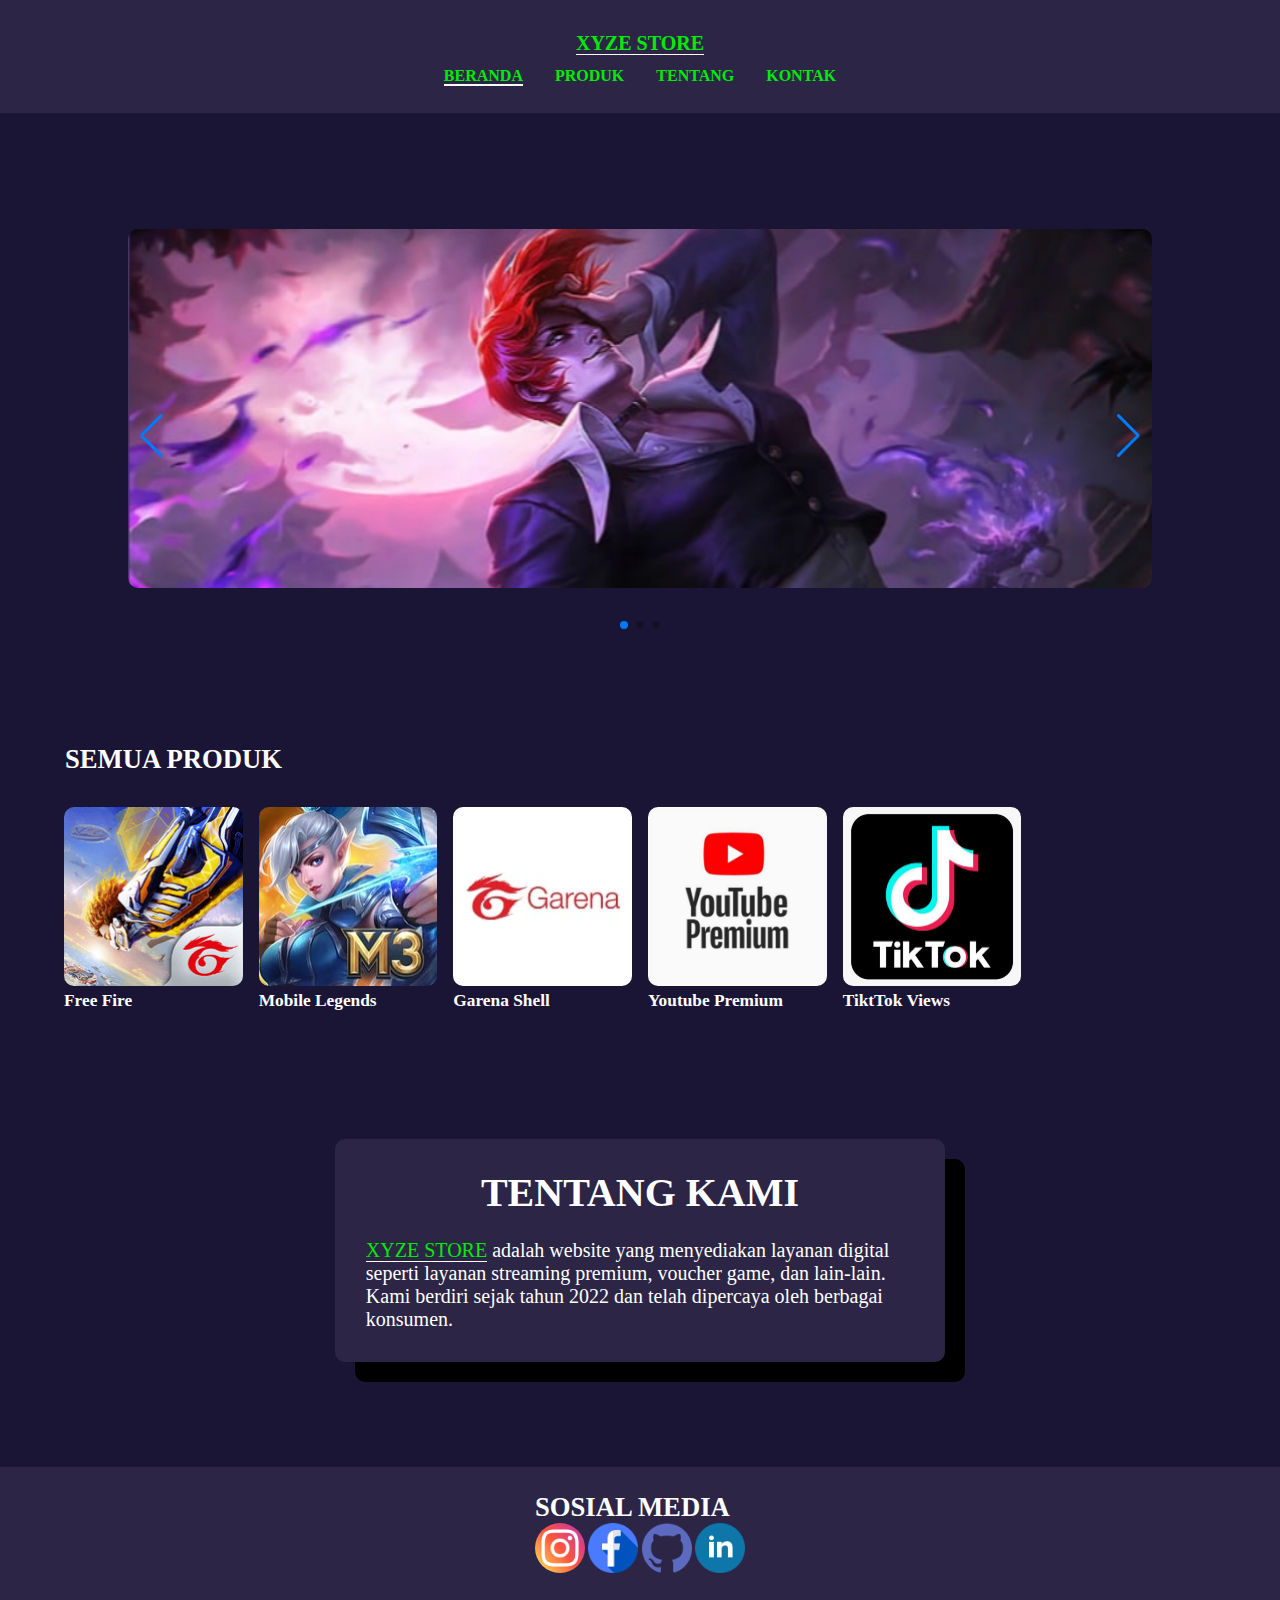
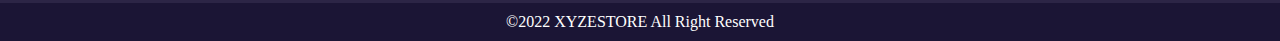
==== index.html @ e4077cc8 "first commit" ====
<!DOCTYPE html>
<html lang="en">
<head>
    <meta charset="UTF-8">
    <meta http-equiv="X-UA-Compatible" content="IE=edge">
    <meta name="viewport" content="width=device-width, initial-scale=1.0">
    <title>XYZE STORE</title>
    <link rel="stylesheet" href="style.css">
    <link rel="icon" href="images/logo.jpeg">
    <link rel="stylesheet" href="https://unpkg.com/swiper@8/swiper-bundle.min.css"/>
</head>
<body>
<!-- start header -->
    <header>
        <a href="" class="title">XYZE STORE</a>
        <!-- <input type="search" name="" id="" class="search-input" placeholder="Cari sesuatu disini...">
        <button type="submit" class="search-submit">CARI</button> -->
        <nav>
            <ul>
                <li class="active"><a class="menu" href="#">BERANDA</a></li>
                <li><a class="menu" href="#produk">PRODUK</a></li>
                <li><a class="menu" href="#tentang">TENTANG</a></li>
                <li><a class="menu" href="#kontak">KONTAK</a></li>
            </ul>
        </nav>
    </header>
<!-- end header -->



<!-- image slider -->
<div class="container">
    <div class="swiper">
        <div class="swiper-wrapper">

            <div class="swiper-slide"><a href="#"><img src="images/slide-1.jpg" alt=""></a></div>
            <div class="swiper-slide"><a href="#"><img src="images/slide-2.jpg" alt=""></a></div>
            <div class="swiper-slide"><a href="#"><img src="images/garena-shell.jpg" alt=""></a></div>
        
        </div>

        <div class="swiper-pagination"></div>
    
        <div class="swiper-button-prev"></div>
        <div class="swiper-button-next"></div>

    </div>
</div>
<!-- end image slider -->



<!-- start section populer -->
<div id="produk"></div>
    <h1 class="title-p">SEMUA PRODUK</h1>
    <section id="populer" class="populer">

    <!-- free fire -->
    <div class="ff">
        <div class="link">
            <a href="#harga-ff">
                    <img src="images/ff.png" alt="">
                    <div class="judul-produk">Free Fire</div>
            </a>
        </div>
        <div class="overlay" id="harga-ff">
            <div class="popup">
                <h2>HARGA FREE FIRE</h2>
                <p style="color: white;">note : Prosess Fast Kilat, Mohon tf sesuai list</p>
                <a class="close" href="#produk">&times;</a>
                <br>
                <div class="content">
                    5 Diamonds  : 
                    <br>    
                    <span class="harga">Rp 822</span>
                    <br>
                    20 Diamonds : 
                    <br>
                    <span class="harga">Rp 2.740</span>
                    <br>
                    50 Diamonds : 
                    <br>
                    <span class="harga">Rp 6.576</span>
                    <br>
                    70 Diamonds : 
                    <br>
                    <span class="harga">Rp 9.042</span>
                    <br>
                    100 Diamonds : 
                    <br>
                    <span class="harga">Rp 13.152</span>
                    <br>
                    140 Diamond  : 
                    <br>
                    <span class="harga">Rp 18.084</span>
                    <br>
                    210 Diamonds : 
                    <br>
                    <span class="harga">Rp 27.126</span>
                    <br>
                    <a class="list__harga" href="harga/ff.html" target="_blank" rel="noopener noreferrer">Cek Harga Lengkap...</a>
                    <br>
                    <a class="pesan" href="http://wa.me/6281912893153" 
                    target="_blank" 
                    rel="noopener noreferrer"><img src="./images/whatsapp.png" alt="">Pesan Sekarang</a>
                </div>
            </div>
        </div>
    </div>
    <!-- end free fire -->

    <!-- moblie legends -->
        <div class="mlbb">
            <div class="link">
                <a href="#harga-mlbb">
                    <img src="images/mlbb.jpg" alt="">
                    <div class="judul-produk">Mobile Legends</div>
                </a>
            </div>
            <div class="overlay" id="harga-mlbb">
                <div class="popup">
                    <h2>HARGA MOBILE <br/>LEGENDS</h2>
                    <p style="color: white;">note : Prosess Fast Kilat, Mohon tf sesuai list</p>
                    <a class="close" href="#produk">&times;</a>
                    <br>
                    <div class="content">
                        86 Diamonds  : 
                        <br>    
                        <span class="harga">Rp 19.712</span>
                        <br>
                        172 Diamonds : 
                        <br>
                        <span class="harga">Rp 39.121</span>
                        <br>
                        257 Diamonds : 
                        <br>
                        <span class="harga">Rp 58.828</span>
                        <br>
                        344 Diamonds : 
                        <br>
                        <span class="harga">Rp 78.242</span>
                        <br>
                        429 Diamonds : 
                        <br>
                        <span class="harga">Rp 97.954</span>
                        <br>
                        514 Diamonds : 
                        <br>
                        <span class="harga">Rp 117.656</span>
                        <br>
                        706 Diamond  : 
                        <br>
                        <span class="harga">Rp 157.080</span>
                        <br>
                        <a class="list__harga" href="harga/mlbb.html" target="_blank" rel="noopener noreferrer">Cek Harga Lengkap...</a>
                        <br>
                        <a class="pesan" href="http://wa.me/6281912893153" 
                        target="_blank" 
                        rel="noopener noreferrer"><img src="./images/whatsapp.png" alt="">Pesan Sekarang</a>
                    </div>
                </div>
            </div>
        </div>
    <!-- end mobile legends -->

    <!-- start gs -->
    <div class="garena shell">
        <div class="link">
            <a href="#harga-gs">
                <img src="./images/garena_shells.jpg" alt="">
                <div class="judul-produk">Garena Shell</div>
            </a>
        </div>
        <div class="overlay" id="harga-gs">
            <div class="popup">
                <h2>HARGA GARENA <br/>SHELLS</h2>
                <a class="close" href="#produk">&times;</a>
                <br>
                <div class="content">
                    33 Shell  : 
                    <br>    
                    <span class="harga">Rp 8.850</span>
                    <br>
                    66 Shell : 
                    <br>
                    <span class="harga">Rp 17.500</span>
                    <br>
                    165 Shell : 
                    <br>
                    <span class="harga">Rp 44.500</span>
                    <br>
                    330 Shell Pecc : 
                    <br>
                    <span class="harga">Rp 89.000</span>
                    <br>
                    <a class="pesan" href="http://wa.me/6281912893153" 
                    target="_blank" 
                    rel="noopener noreferrer"><img src="./images/whatsapp.png" alt="">Pesan Sekarang</a>
                </div>
            </div>
        </div>
    </div>
    <!-- end gs -->

    <!-- start yt -->
    <div class="youtube">
        <div class="link">
            <a href="#harga-yt">
                <img src="images/yt.jpg" width="180px" alt="">
                <div class="judul-produk">Youtube Premium</div>
            </a>
        </div>
        <div class="overlay" id="harga-yt">
            <div class="popup">
                <h2>HARGA YOUTUBE <br> PREMIUM</h2>
                <a class="close" href="#produk">&times;</a>
                <br>
                <div class="content">
                    1 Bulan Via Invite : 
                    <br>    
                    <span class="harga">Rp 4.000</span>
                    <br>
                    4 Bulan Akun Admin : 
                    <br>
                    <span class="harga">Rp 10.000</span>
                    <br>
                    <a class="pesan" href="http://wa.me/6281912893153" 
                    target="_blank" 
                    rel="noopener noreferrer"><img src="./images/whatsapp.png" alt="">Pesan Sekarang</a>
                </div>
            </div>
        </div>
    </div>
    <!-- end yt -->

    <!-- start tiktok -->
    <div class="tiktok">
        <div class="link">
            <a href="#harga-tt">
                <img src="images/tiktok.png" width="180px" alt="">
                <div class="judul-produk">TiktTok Views</div>
            </a>
        </div>
        <div class="overlay" id="harga-tt">
            <div class="popup">
                <h2>HARGA TIKTOK <br> VIEWS</h2>
                <a class="close" href="#produk">&times;</a>
                <br>
                <div class="content">
                    1000 Views  : 
                    <br>    
                    <span class="harga">Rp 1.000</span>
                    <br>
                    5.000 Views : 
                    <br>
                    <span class="harga">Rp 4.500</span>
                    <br>
                    10.000 : 
                    <br>
                    <span class="harga">Rp 7.600</span>
                    <br>
                    <a class="pesan" href="http://wa.me/6281912893153" 
                    target="_blank" 
                    rel="noopener noreferrer"><img src="./images/whatsapp.png" alt="">Pesan Sekarang</a>
                </div>
            </div>
        </div>
    </div>
    <!-- end tiktok -->

    </section>
<!-- end section populer -->



<!-- start tentang -->
<div id="tentang"></div>
<section class="tentang">
    <div class="card">
        <h1>TENTANG KAMI</h1>
        <br>
        <p>
            <a href="" class="title">XYZE STORE</a> adalah website yang menyediakan layanan digital 
            <br>
            seperti layanan streaming premium, voucher game, dan lain-lain.
            <br>
            Kami berdiri sejak tahun 2022 dan telah dipercaya oleh berbagai konsumen.
        </p>
    </div>
</section>
<!-- end tentang -->




<footer id="kontak">
    <div class="sosmed">
        <h1>SOSIAL MEDIA</h1>
        <a href="https://instagram.com/xyzegame?igshid=YmMyMTA2M2Y=" target="_blank" rel="noopener noreferrer"><img style="border-radius: 9999px;" src="./images/ig.png" alt=""></a>
        <a href="https://www.facebook.com/profile.php?id=100082090147188" target="_blank" rel="noopener noreferrer"><img src="./images//fb.png" alt=""></a>
        <a href="#" target="_blank" rel="noopener noreferrer"><img src="./images/github.png" alt=""></a>
        <a href="#" target="_blank" rel="noopener noreferrer"><img src="./images/linkedin.png" alt=""></a>
    </div>
</footer>
<div id="copyright">
    &copy;2022 XYZESTORE All Right Reserved
</div>

<script src="https://unpkg.com/swiper@8/swiper-bundle.min.js"></script>
<script src="script.js"></script>
</body>
</html>
---- style.css ----
:root
{
    --blue : #2C2546;
    --dark-blue : #1B1535;
    --green : #00EB09;
    --white : #fff;
}

*
{
    margin: 0;
    padding: 0;
    list-style-type: none;
    text-decoration: none;
    box-sizing: border-box;
    font-family: 'Tahoma';
}

body
{
    background-color: var(--dark-blue);
    color: var(--white);
}

header
{
    align-items: center;
    position: fixed;
    width: 100%;
    top: 0;
    padding: 2%;
    font-weight: bold;
    font-size: 15pt;
    justify-content: center;
    text-align: center;
    background-color: var(--blue);  
    z-index: 999;
}

.title
{
    color: var(--green);
    font-size: 15pt;
    border-bottom: 1px solid var(--white);
}

.search-input
{
    border-radius: 0 0 0 20px;
    border: none;
    padding: 2px;
    background-color: var(--white);
    margin-bottom: 15px;
    width: 30%;
}

.search-submit
{
    border-radius: 0 20px 0 0;
    border: none;
    padding: 2px;
    margin-left: -5px;
    background-color: var(--green);
    color: var(--blue);
    font-weight: bold;
    width: 5%;
}

nav ul
{
    display: flex;
    gap: 2rem;
    justify-content: center;
}

nav ul li a
{
    color: var(--green);
    font-size: 12pt;
}

nav ul li a:hover
{
    border-bottom: 1px solid var(--white);
}

li.active a
{
    border-bottom: 2px solid var(--white);
}

.menu
{
    transition: .5s;
}

.container
{
    width: 100%;
    height: 100vh;
    margin-top: 5%;
    display: flex;
    align-items: center;
    justify-content: center;
}

.swiper
{
    width: 80%;
    height: fit-content;
}

.swiper-slide img
{
    width: 100%;
    border-radius: 10px;
}

.list__harga
{
    color: var(--white);
}

.title-p
{
    margin-top: 5%;
    margin-left: 65px;
    margin-bottom: 10px;
}

.populer
{
    display: grid;
    grid-template-columns: repeat(6, 1fr);
    width: 90%;
    margin-left: 5%;
    margin-right: 5%;
    gap: 1rem;
    font-weight: bold;
}

.populer img 
{
    border-radius: 10px;
}

.link a
{
    color: var(--white);
}

.link a:hover
{
    color: var(--green);
}

.overlay 
{
  position: fixed;
  top: 0;
  bottom: 0;
  left: 0;
  right: 0;
  background: rgba(0, 0, 0, 0.7);
  transition: opacity 500ms;
  visibility: hidden;
  opacity: 0;
  z-index: 999;
}

.overlay:target 
{
    visibility: visible;
    opacity: 1;
}

.popup 
{
    margin: 70px auto;
    padding: 20px;
    background: var(--dark-blue);
    border-radius: 5px;
    width: 30%;
    position: relative;
    transition: all 5s ease-in-out;
}
  
.popup h2 {
    margin-top: 0;
    color: var(--white);
    font-family: Tahoma, Arial, sans-serif;
}

.popup .close {
    position: absolute;
    top: 20px;
    right: 30px;
    transition: all 200ms;
    font-size: 30px;
    font-weight: bold;
    text-decoration: none;
    color: #333;
}

.popup .close:hover 
{
    color: #06D85F;
}

.content 
{
    max-height: 30%;
    width: 50%;
}

.harga
{
    color: var(--green);
}

.pesan
{
    color: var(--blue);
    background-color: var(--green);
    border-radius: 10px;
    padding: 10px;
}

.pesan:hover
{
    color: var(--green);
    background-color: var(--dark-blue);
}

.pesan img 
{
    margin-top: 20px;
    width: 20px;
    background-color: var(--green);
    color: var(--blue);
}


.tentang
{
    display: grid;
    justify-content: center;
    margin-top: 10%;
    font-size: 15pt;
}

.card
{
    background-color: var(--blue);
    padding: 5%;
    border-radius: 10px;
    box-shadow: 20px 20px black;
}

.card h1
{
    text-align: center;
}

html
{
    scroll-behavior: smooth;
}

footer
{
    display: grid;
    justify-content: center;
    background-color: var(--blue);
    margin-top: 10%;
    padding: 2%;
}

.sosmed img 
{
    width: 50px;
}

#copyright
{
    text-align: center;
    padding: 10px;
}



/* RESPONSIVE WEB DI HANDPHONE */
@media screen and (max-width:600px) {

    body
    {
        overflow-x: hidden;
    }

    header
    {
        font-size: 20pt;
    }

    nav ul li a
    {
        font-size: 10pt;
    }
    
    .container
    {
        width: 100%;
        margin-top: 15%;
        height: 40vh;
        display: flex;
        align-items: center;
        justify-content: center;
    }

    .swiper
    {
        width: 100%;
        height: fit-content;
    }

    .swiper-slide img
    {
        width: 100%;
        border-radius: 10px;
    }

    .title-p
    {
        font-size: 15pt;
        margin-left: 30px;
    }
    
    .populer
    {
        display: grid;
        grid-template-columns: repeat(3 , 1fr);
        width: 90%;
        margin-left: 7%;
        margin-right: 3%;
        font-size: 10pt;
        margin-top: 5%;
    }
    .populer img
    {
        width: 100%;
    }

    .popup 
    {
        margin: 70px auto;
        padding: 10px;
        background: var(--dark-blue);
        border-radius: 5px;
        width: 80%;
        position: relative;
        transition: all 5s ease-in-out;
    }

    .pesan img 
    {
        width: 10%;
    }

    .tentang
    {
        width: 90%;
        margin-left: 5%;
        margin-right: 5%;
        height: 200px;
        font-size: 11pt;
        margin-bottom: 10%;
    }

    footer
    {
        font-size: 10pt;
    }

    .sosmed img 
    {
        width: 30px;
    }
} 



/* RESPONSIVE WEB DI TABLET */
@media screen and (min-width:600px) {

    body
    {
        overflow-x: hidden;
    }

    header
    {
        font-size: 20pt;
    }

    nav ul li a
    {
        font-size: 12pt;
    }
    
    .container
    {
        width: 100%;
        margin-top: 20%;
        height: 40vh;
        display: flex;
        align-items: center;
        justify-content: center;
    }

    .title-p
    {
        font-size: 15pt;
        margin-left: 30px;
    }
    
    .populer
    {
        display: grid;
        grid-template-columns: repeat(5, 1fr);
        width: 90%;
        margin-left: 5%;
        margin-right: 5%;
        font-size: 10pt;
        margin-top: 5%;
    }
    .populer img
    {
        width: 100%;
    }

    .popup 
    {
        margin: 70px auto;
        padding: 10px;
        background: var(--dark-blue);
        border-radius: 5px;
        width: 80%;
        position: relative;
        transition: all 5s ease-in-out;
    }

    .pesan img 
    {
        width: 10%;
    }

    .tentang
    {
        width: 90%;
        margin-left: 5%;
        margin-right: 5%;
        height: 200px;
        font-size: 13pt;
        margin-bottom: 10%;
    }

    footer
    {
        font-size: 10pt;
    }

    .sosmed img 
    {
        width: 50px;
    }
} 



@media screen and (min-width:968px){
    .title
{
    color: var(--green);
    font-size: 15pt;
    border-bottom: 1px solid var(--white);
}

.search-input
{
    border-radius: 0 0 0 20px;
    border: none;
    padding: 2px;
    background-color: var(--white);
    margin-bottom: 15px;
    width: 30%;
}

.search-submit
{
    border-radius: 0 20px 0 0;
    border: none;
    padding: 2px;
    margin-left: -5px;
    background-color: var(--green);
    color: var(--blue);
    font-weight: bold;
    width: 5%;
}

nav ul
{
    display: flex;
    gap: 2rem;
    justify-content: center;
}

nav ul li a
{
    color: var(--green);
    font-size: 12pt;
}

nav ul li a:hover
{
    border-bottom: 1px solid var(--white);
}

li.active a
{
    border-bottom: 2px solid var(--white);
}

.menu
{
    transition: .5s;
}

.container
{
    width: 100%;
    height:40vh;
    display: flex;
    align-items: center;
    justify-content: center;
}

.swiper
{
    width: 80%;
    height: fit-content;
}

.swiper-slide img
{
    width: 100%;
    border-radius: 10px;
}

.list__harga
{
    color: var(--white);
}

.title-p
{
    font-size: 20pt;
    margin-left: 65px;
    margin-bottom: -2.5%;
    margin-top: 10%;
}

.populer
{
    display: grid;
    grid-template-columns: repeat(6, 1fr);
    width: 90%;
    margin-left: 5%;
    margin-right: 5%;
    gap: 1rem;
    font-weight: bold;
    font-size: 13pt;
}

.populer img 
{
    border-radius: 10px;
}

.link a
{
    color: var(--white);
}

.link a:hover
{
    color: var(--green);
}

.overlay 
{
  position: fixed;
  top: 0;
  bottom: 0;
  left: 0;
  right: 0;
  background: rgba(0, 0, 0, 0.7);
  transition: opacity 500ms;
  visibility: hidden;
  opacity: 0;
  z-index: 999;
}

.overlay:target 
{
    visibility: visible;
    opacity: 1;
}

.popup 
{
    margin: 70px auto;
    padding: 20px;
    background: var(--dark-blue);
    border-radius: 5px;
    width: 30%;
    position: relative;
    transition: all 5s ease-in-out;
}
  
.popup h2 {
    margin-top: 0;
    color: var(--white);
    font-family: Tahoma, Arial, sans-serif;
}

.popup .close {
    position: absolute;
    top: 20px;
    right: 30px;
    transition: all 200ms;
    font-size: 30px;
    font-weight: bold;
    text-decoration: none;
    color: #333;
}

.popup .close:hover 
{
    color: #06D85F;
}

.content 
{
    max-height: 30%;
    width: 100%;
}

.harga
{
    color: var(--green);
}

.pesan
{
    color: var(--blue);
    background-color: var(--green);
    border-radius: 10px;
    padding: 10px;
}

.pesan:hover
{
    color: var(--green);
    background-color: var(--dark-blue);
}

.pesan img 
{
    margin-top: 20px;
    width: 20px;
    background-color: var(--green);
    color: var(--blue);
}

.tentang
{
    display: grid;
    justify-content: center;
    margin-top: 10%;
    font-size: 15pt;
}

.card
{
    background-color: var(--blue);
    padding: 5%;
    border-radius: 10px;
    box-shadow: 20px 20px black;
}

.card h1
{
    text-align: center;
}

html
{
    scroll-behavior: smooth;
}

footer
{
    display: grid;
    justify-content: center;
    background-color: var(--blue);
    margin-top: 10%;
    padding: 2%;
}

.sosmed img 
{
    width: 50px;
}

#copyright
{
    text-align: center;
    padding: 10px;
}
}
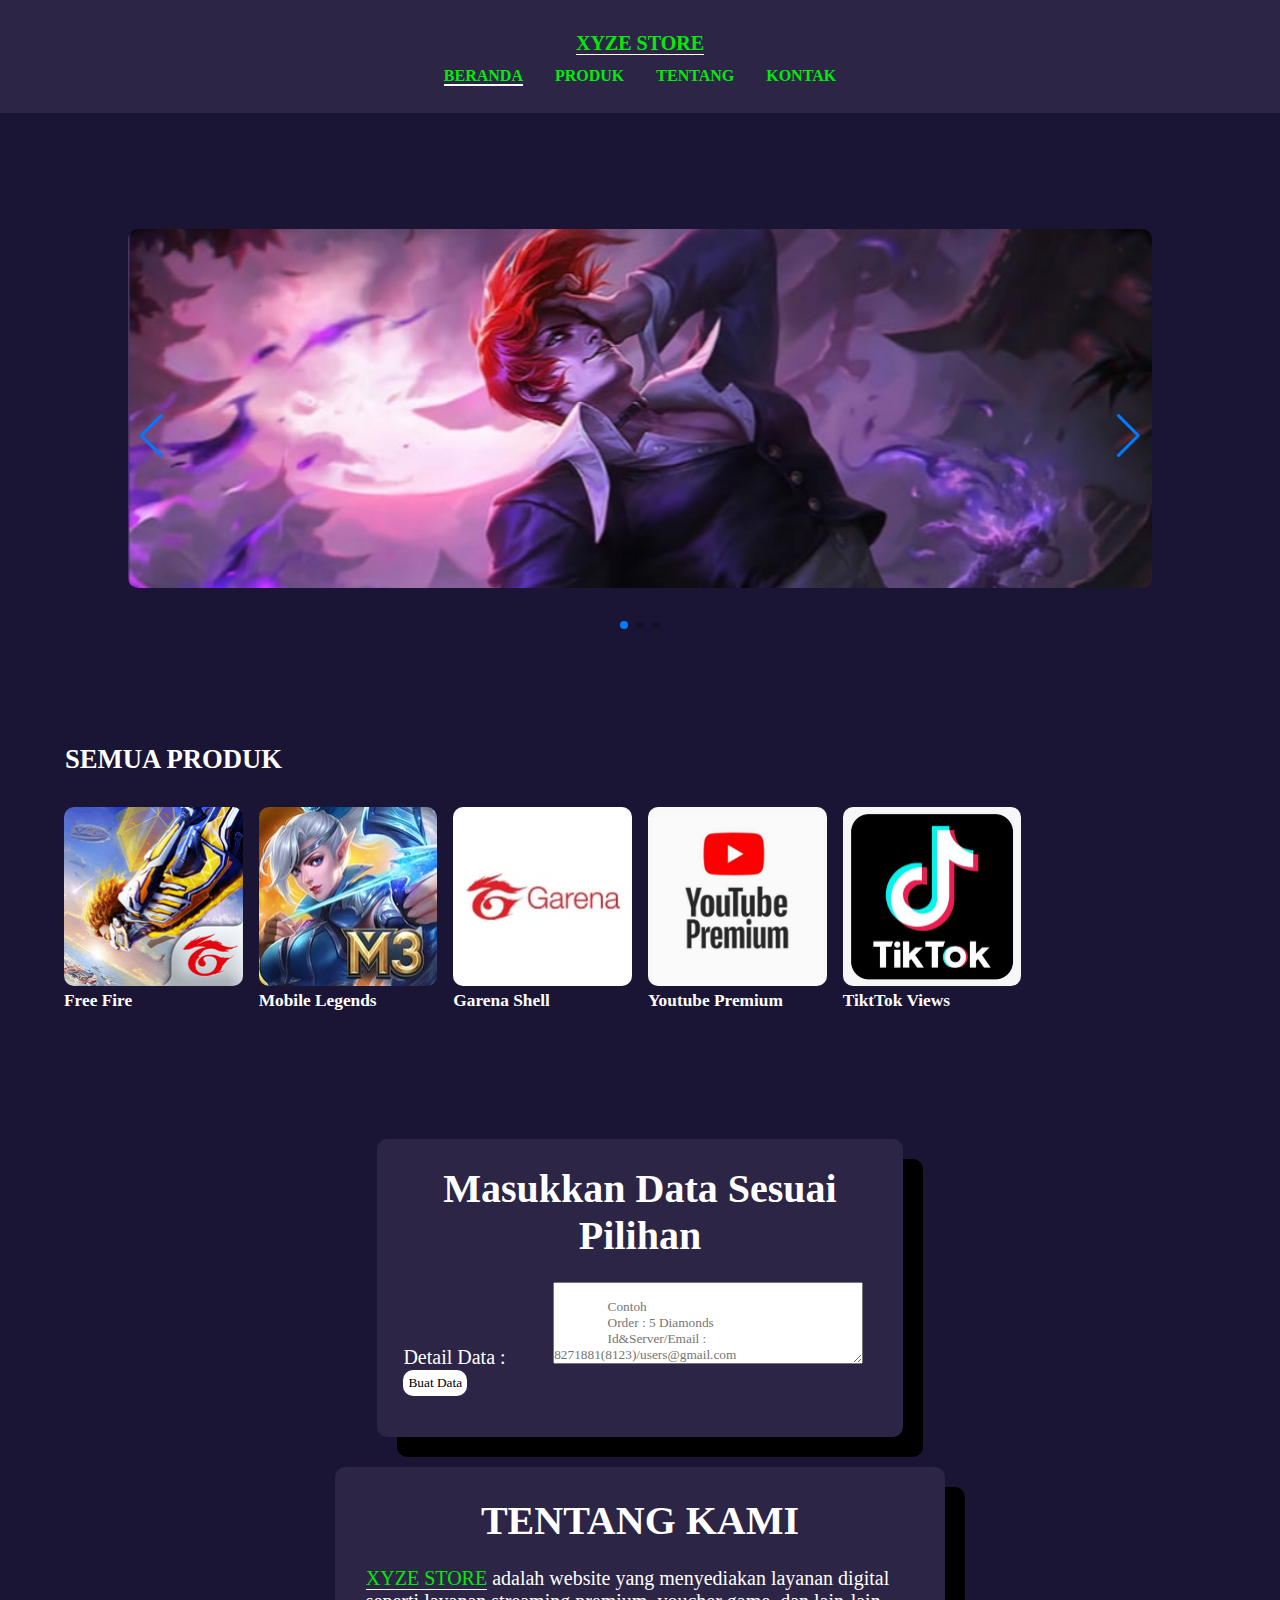
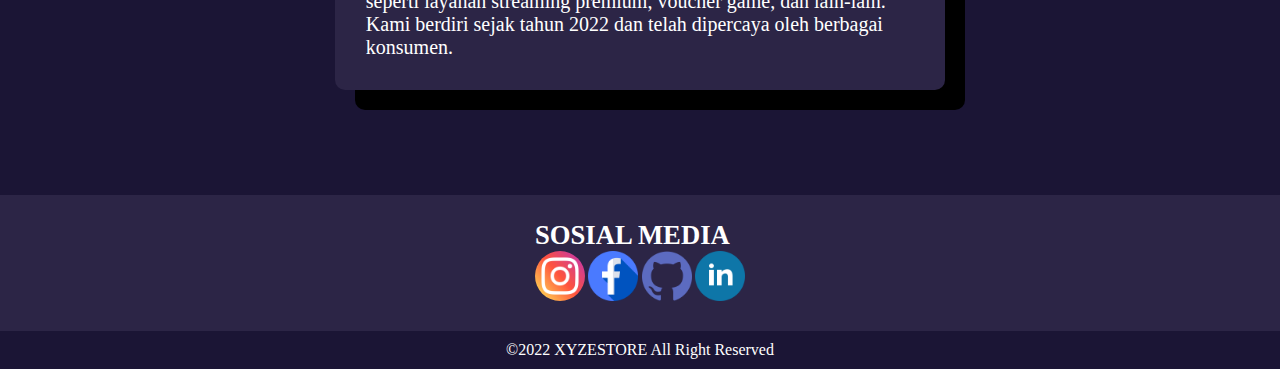
==== commit 834f7fe2: "fitur pesan" ====
--- a/index.html
+++ b/index.html
@@ -8,6 +8,7 @@
     <link rel="stylesheet" href="style.css">
     <link rel="icon" href="images/logo.jpeg">
     <link rel="stylesheet" href="https://unpkg.com/swiper@8/swiper-bundle.min.css"/>
+    <!-- <link rel="stylesheet" href="https://cdn.jsdelivr.net/npm/bootstrap@4.6.1/dist/css/bootstrap.min.css" integrity="sha384-zCbKRCUGaJDkqS1kPbPd7TveP5iyJE0EjAuZQTgFLD2ylzuqKfdKlfG/eSrtxUkn" crossorigin="anonymous"> -->
 </head>
 <body>
 <!-- start header -->
@@ -35,7 +36,7 @@
 
             <div class="swiper-slide"><a href="#"><img src="images/slide-1.jpg" alt=""></a></div>
             <div class="swiper-slide"><a href="#"><img src="images/slide-2.jpg" alt=""></a></div>
-            <div class="swiper-slide"><a href="#"><img src="images/garena-shell.jpg" alt=""></a></div>
+            <div class="swiper-slide"><a href="#"><img src="images/garena-shelll.jpg" alt=""></a></div>
         
         </div>
 
@@ -271,10 +272,38 @@
     </section>
 <!-- end section populer -->
 
+<!-- Input data -->
+<div id="tentang"></div>
+<section class="tentang">
+    <div class="card">
+        <h1>Masukkan Data Sesuai Pilihan</h1>
+        <br>
+        <p>
+            <!-- <div>
+                <label for="#id">ID : </label>
+                <input type="text" name="id" id="id">
+            </div> -->
+            <div>
+                <label for="#detail">Detail Data : </label>
+                <textarea style="margin-left: 9%;" id="data" name="data" rows="5" cols="40" 
+                placeholder="
+                Contoh 
+                Order : 5 Diamonds
+                Id&Server/Email : 8271881(8123)/users@gmail.com
+                Harga : Rp 822"></textarea>
+            </div>
+            <button type="submit" name="submit" id="submit" style="background-color: white; border-radius: 10px; padding: 5px; border: none;">Buat Data</button>
+            <div id="tempat" style="margin-top: 15px;">
+            </div>
+        </p>
+    </div>
+</section>
+<!-- Input data -->
+
 
 
 <!-- start tentang -->
-<div id="tentang"></div>
+<div id="tentang" style="margin-top: 100px;"></div>
 <section class="tentang">
     <div class="card">
         <h1>TENTANG KAMI</h1>
@@ -306,6 +335,15 @@
     &copy;2022 XYZESTORE All Right Reserved
 </div>
 
+<script>
+    document.getElementById("submit").addEventListener("click", tampilkan_href);
+    function tampilkan_href() {
+        const data = document.getElementById("data").value;
+        document.getElementById("tempat").innerHTML = '<a class="pesan" href="https://api.whatsapp.com/send?phone=85156825080&text='+data+'" target="_blank" rel="noopener noreferrer">Pesan Sekarang</a>';
+    }
+</script>
+<!-- <script src="https://cdn.jsdelivr.net/npm/jquery@3.5.1/dist/jquery.slim.min.js" integrity="sha384-DfXdz2htPH0lsSSs5nCTpuj/zy4C+OGpamoFVy38MVBnE+IbbVYUew+OrCXaRkfj" crossorigin="anonymous"></script>
+<script src="https://cdn.jsdelivr.net/npm/bootstrap@4.6.1/dist/js/bootstrap.bundle.min.js" integrity="sha384-fQybjgWLrvvRgtW6bFlB7jaZrFsaBXjsOMm/tB9LTS58ONXgqbR9W8oWht/amnpF" crossorigin="anonymous"></script> -->
 <script src="https://unpkg.com/swiper@8/swiper-bundle.min.js"></script>
 <script src="script.js"></script>
 </body>
